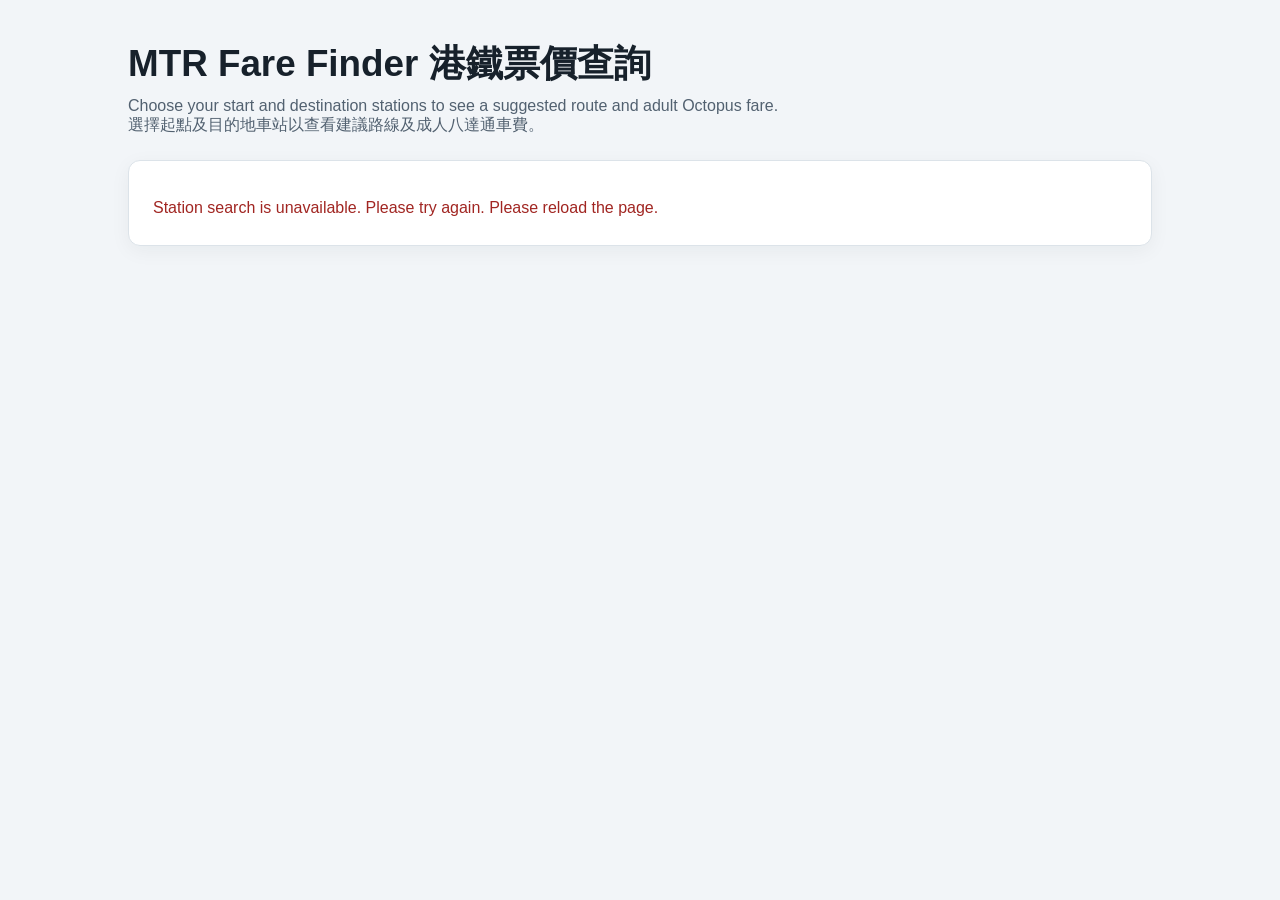
==== fare/src/main/resources/static/index.html @ 54e41761 "Improvements: Separate MCP packages, improve UI interactions - Separate MCP packages so the lambda f" ====
<!doctype html>
<html lang="en">
<head>
    <meta charset="utf-8">
    <meta name="viewport" content="width=device-width, initial-scale=1">
    <title>Fare Finder 票價查詢</title>
    <link rel="icon" type="image/svg+xml" href="data:image/svg+xml,%3Csvg xmlns='http://www.w3.org/2000/svg' viewBox='0 0 64 64'%3E%3Crect width='64' height='64' rx='12' fill='%23d71920'/%3E%3Ctext x='32' y='41' fill='white' font-family='Arial,sans-serif' font-size='21' font-weight='700' text-anchor='middle'%3EMTR%3C/text%3E%3C/svg%3E">
    <link rel="stylesheet" href="styles.css">
</head>
<body>
    <main>
        <header>
            <h1>MTR Fare Finder 港鐵票價查詢</h1>
            <p>Choose your start and destination stations to see a suggested route and adult Octopus fare.
                <br/>選擇起點及目的地車站以查看建議路線及成人八達通車費。</p>
        </header>

        <section class="card" aria-label="Find a route">
            <div id="station-loading" class="loading" role="status">
                <span class="spinner" aria-hidden="true"></span>
            </div>
            <form id="route-form" hidden>
                <div class="fields">
                    <div>
                        <label for="start">Start station / 起點車站</label>
                        <div class="station-picker">
                            <input id="start" name="start" type="text" autocomplete="off" required
                                placeholder="Type a station name / 輸入車站名稱" aria-autocomplete="list"
                                aria-controls="start-suggestions" aria-expanded="false">
                            <div class="suggestions" id="start-suggestions" role="listbox" hidden></div>
                        </div>
                    </div>
                    <div>
                        <label for="destination">Destination station / 目的地車站</label>
                        <div class="station-picker">
                            <input id="destination" name="destination" type="text" autocomplete="off" required
                                placeholder="Type a station name / 輸入車站名稱" aria-autocomplete="list"
                                aria-controls="destination-suggestions" aria-expanded="false">
                            <div class="suggestions" id="destination-suggestions" role="listbox" hidden></div>
                        </div>
                    </div>
                </div>
                <button id="submit" type="submit">Find route and fare 查詢路線及車費</button>
            </form>
            <p id="message" role="status" aria-live="polite"></p>
        </section>

        <section id="results" class="card results" aria-labelledby="results-heading" hidden>
            <h2 id="results-heading">Route and fare 路線及車費</h2>
            <div class="fare">
                <span class="fare-label">Adult Octopus fare 成人八達通車費</span>
                <span id="fare-price">—</span>
            </div>
            <table>
                <thead>
                    <tr>
                        <th scope="col">Leg / 路段</th>
                        <th scope="col">Stations / 車站</th>
                    </tr>
                </thead>
                <tbody id="legs"></tbody>
            </table>
        </section>

    </main>
    <script>
        const form = document.querySelector("#route-form");
        const stationLoading = document.querySelector("#station-loading");
        const submitButton = document.querySelector("#submit");
        const message = document.querySelector("#message");
        const results = document.querySelector("#results");
        const farePrice = document.querySelector("#fare-price");
        const legsBody = document.querySelector("#legs");
        const stationInputs = [
            document.getElementById("start"),
            document.getElementById("destination")
        ];
        let stations;

        const loadStations = async () => {
            let lastError;
            for (let attempt = 0; attempt < 3; attempt++) {
                try {
                    const response = await fetch("/api/stations/all");
                    if (!response.ok) {
                        throw new Error("Station search is unavailable. Please try again.");
                    }
                    stations = await response.json();
                    return;
                } catch (error) {
                    lastError = error;
                }
            }
            throw lastError instanceof Error
                ? lastError
                : new Error("Station search is unavailable. Please try again.");
        };

        stationInputs.forEach((input) => {
            input.disabled = true;
        });
        submitButton.disabled = true;
        loadStations()
            .then(() => {
                stationInputs.forEach((input) => {
                    input.disabled = false;
                });
                submitButton.disabled = false;
                form.hidden = false;
                message.textContent = "";
                message.dataset.error = "false";
            })
            .catch((error) => {
                message.textContent = `${error.message || "Station search is unavailable."} Please reload the page.`;
                message.dataset.error = "true";
            })
            .finally(() => {
                stationLoading.hidden = true;
            });

        let scheduleRequest = 0;
        const clearStartSchedule = () => {
            scheduleRequest++;
        };

        const updateStartSchedule = async (start, firstLeg) => {
            const currentRequest = ++scheduleRequest;
            const scheduleStatus = legsBody.querySelector(".next-train");
            if (!start || !firstLeg || firstLeg.stations.length < 2 || !scheduleStatus) {
                return;
            }
            scheduleStatus.textContent = "[Loading…]";
            scheduleStatus.setAttribute("aria-label", "Loading next train arrival");
            scheduleStatus.dataset.error = "false";

            try {
                const lineResponse = await fetch(`/api/lines/${encodeURIComponent(firstLeg.line)}`);
                if (!lineResponse.ok) {
                    throw new Error(`Could not load direction information for ${firstLeg.line}.`);
                }
                const line = await lineResponse.json();
                if (currentRequest !== scheduleRequest) {
                    return;
                }
                const origin = firstLeg.stations[0];
                const nextStation = firstLeg.stations[1];
                const directions = new Set((line.directions || [])
                    .filter(({stations: lineStations}) => lineStations.some((station, index) =>
                        station.stationId === origin.stationId
                        && lineStations[index + 1]?.stationId === nextStation.stationId))
                    .map(({direction}) => {
                        const code = direction.split("-").pop();
                        return code === "UT" ? "UP" : code === "DT" ? "DOWN" : null;
                    })
                    .filter(Boolean));
                if (directions.size !== 1) {
                    throw new Error(`Could not determine the ${firstLeg.line} direction for this route.`);
                }
                const [direction] = directions;

                const url = new URL("https://rt.data.gov.hk/v1/transport/mtr/getSchedule.php");
                url.searchParams.set("line", firstLeg.line);
                url.searchParams.set("sta", start.stationCode);
                url.searchParams.set("lang", "en");
                const response = await fetch(url, {signal: AbortSignal.timeout(8000)});
                if (!response.ok) {
                    throw new Error("The train schedule service returned an error.");
                }
                const data = await response.json();
                const schedule = data.data?.[`${firstLeg.line}-${start.stationCode}`];
                if (data.status !== 1 || !schedule) {
                    throw new Error(data.message || "The train schedule is unavailable.");
                }

                if (currentRequest !== scheduleRequest) {
                    return;
                }

                const train = (schedule[direction] || []).find((arrival) => arrival.valid === "Y");
                const disruption = data.isdelay === "Y" ? " · Service disruption reported" : "";
                const updated = `Updated ${schedule.curr_time || data.curr_time || "just now"}`;
                if (train) {
                    const destination = stations.find((station) => station.stationCode === train.dest);
                    const destinationName = destination ? stationLabel(destination) : train.dest;
                    const minutes = Number(train.ttnt);
                    const arrivalTime = train.ttnt != null && String(train.ttnt).trim() !== "" && Number.isFinite(minutes)
                        ? `${minutes} min`
                        : (train.time || "").split(" ")[1]?.slice(0, 5) || "Time unavailable";
                    scheduleStatus.textContent = `[${arrivalTime}${disruption}]`;
                    scheduleStatus.title = `Next train: ${arrivalTime} · Platform ${train.plat} · To ${destinationName}`
                        + ` · ${updated}${disruption}`;
                } else {
                    scheduleStatus.textContent = `[No arrivals${disruption}]`;
                    scheduleStatus.title = `No train arrivals currently available · ${updated}${disruption}`;
                }
                scheduleStatus.setAttribute("aria-label", scheduleStatus.title);
            } catch (error) {
                if (currentRequest !== scheduleRequest) {
                    return;
                }
                scheduleStatus.textContent = "[Arrivals unavailable]";
                scheduleStatus.title = error.message || "Train schedules are temporarily unavailable.";
                scheduleStatus.setAttribute("aria-label", scheduleStatus.title);
                scheduleStatus.dataset.error = "true";
            }
        };

        const createStationPicker = (inputId, suggestionsId, getExcludedStation = () => null, onUpdate = () => {}) => {
            const input = document.getElementById(inputId);
            const suggestions = document.getElementById(suggestionsId);
            let selectedStation = null;
            let activeIndex = -1;

            const closeSuggestions = () => {
                suggestions.hidden = true;
                input.setAttribute("aria-expanded", "false");
                input.removeAttribute("aria-activedescendant");
                activeIndex = -1;
            };

            const showMessage = (text, isError = false) => {
                message.textContent = text;
                message.dataset.error = String(isError);
            };

            const setActiveOption = (index) => {
                const options = [...suggestions.querySelectorAll('[role="option"]')];
                if (options.length === 0) {
                    activeIndex = -1;
                    input.removeAttribute("aria-activedescendant");
                    return;
                }

                activeIndex = (index + options.length) % options.length;
                options.forEach((option, optionIndex) => {
                    const isActive = optionIndex === activeIndex;
                    option.classList.toggle("active", isActive);
                    option.setAttribute("aria-selected", String(isActive));
                });

                const activeOption = options[activeIndex];
                input.setAttribute("aria-activedescendant", activeOption.id);
                activeOption.scrollIntoView({block: "nearest"});
            };

            const showSuggestions = () => {
                const excludedStation = getExcludedStation();
                if (selectedStation && selectedStation.stationId === excludedStation?.stationId) {
                    selectedStation = null;
                    input.value = "";
                }
                const query = input.value.trim();
                closeSuggestions();
                activeIndex = -1;

                if (query.length < 1) {
                    return;
                }

                const normalizedQuery = query.toLowerCase();
                const matches = stations.filter((station) =>
                    station.stationId !== excludedStation?.stationId
                    && [station.englishName, station.chineseName, station.stationCode]
                        .some((value) => value.toLowerCase().includes(normalizedQuery)));
                suggestions.replaceChildren();
                matches.forEach((station, index) => {
                    const option = document.createElement("button");
                    option.type = "button";
                    option.className = "suggestion";
                    option.setAttribute("role", "option");
                    option.id = `${suggestionsId}-option-${index}`;
                    option.setAttribute("aria-selected", "false");

                    const name = document.createElement("span");
                    name.textContent = station.englishName;
                    option.append(name);

                    if (station.chineseName) {
                        const chinese = document.createElement("span");
                        chinese.className = "chinese-name";
                        chinese.textContent = station.chineseName;
                        option.append(chinese);
                    }

                    const selectStation = () => {
                        selectedStation = station;
                        input.value = stationLabel(station);
                        closeSuggestions();
                        showMessage("");
                        onUpdate();
                    };

                    option.addEventListener("click", selectStation);
                    option.addEventListener("mouseenter", () => setActiveOption(index));
                    suggestions.append(option);
                });
                if (matches.length === 0) {
                    const empty = document.createElement("div");
                    empty.className = "suggestion";
                    empty.textContent = "No matching stations";
                    suggestions.append(empty);
                }
                suggestions.hidden = false;
                input.setAttribute("aria-expanded", "true");
            };

            input.addEventListener("input", () => {
                selectedStation = null;
                results.hidden = true;
                clearStartSchedule();
                showSuggestions();
                onUpdate();
            });

            input.addEventListener("keydown", (event) => {
                if (event.key === "Escape") {
                    closeSuggestions();
                    return;
                }

                if (event.key === "ArrowDown" || event.key === "ArrowUp") {
                    const options = suggestions.querySelectorAll('[role="option"]');
                    if (options.length === 0) {
                        return;
                    }
                    event.preventDefault();
                    if (suggestions.hidden) {
                        showSuggestions();
                    }
                    const availableOptions = suggestions.querySelectorAll('[role="option"]');
                    if (availableOptions.length === 0) {
                        return;
                    }
                    if (event.key === "ArrowDown") {
                        setActiveOption(activeIndex + 1);
                    } else {
                        setActiveOption(activeIndex < 0 ? availableOptions.length - 1 : activeIndex - 1);
                    }
                    return;
                }

                if (event.key === "Enter" && activeIndex >= 0) {
                    const activeOption = suggestions.querySelectorAll('[role="option"]')[activeIndex];
                    if (activeOption) {
                        event.preventDefault();
                        activeOption.click();
                    }
                }
            });

            return {
                getSelectedStation: () => selectedStation,
                closeSuggestions,
                refreshSuggestions: showSuggestions
            };
        };

        let destinationPicker;
        const startPicker = createStationPicker(
            "start",
            "start-suggestions",
            () => null,
            () => destinationPicker.refreshSuggestions()
        );
        destinationPicker = createStationPicker(
            "destination",
            "destination-suggestions",
            () => startPicker.getSelectedStation()
        );

        const readError = async (response, fallback) => {
            try {
                const body = await response.json();
                return body.detail || body.message || fallback;
            } catch {
                return fallback;
            }
        };

        const stationLabel = (station) => {
            return station.chineseName
                ? `${station.englishName} (${station.chineseName})`
                : station.englishName;
        };

        const displayRoute = (route) => {
            legsBody.replaceChildren();
            if (route.legs.length === 0) {
                const row = document.createElement("tr");
                const cell = document.createElement("td");
                cell.colSpan = 2;
                cell.textContent = "You are already at your destination.";
                row.append(cell);
                legsBody.append(row);
                return;
            }

            route.legs.forEach((leg, legIndex) => {
                const row = document.createElement("tr");
                const lineCell = document.createElement("th");
                lineCell.scope = "row";
                lineCell.textContent = leg.line === "WALK" ? "Walk" : leg.line;

                const stationsCell = document.createElement("td");
                const stationGrid = document.createElement("div");
                stationGrid.className = "station-grid";
                leg.stations.forEach((station, stationIndex) => {
                    const stationItem = document.createElement("span");
                    stationItem.className = "route-station";
                    const stationName = document.createElement("span");
                    stationName.textContent = stationLabel(station);
                    if (legIndex === 0 && stationIndex === 0 && leg.stations.length >= 2) {
                        const nextTrain = document.createElement("span");
                        nextTrain.className = "next-train";
                        nextTrain.setAttribute("role", "status");
                        nextTrain.setAttribute("aria-live", "polite");
                        stationName.append(nextTrain);
                    }
                    stationItem.append(stationName);
                    stationGrid.append(stationItem);
                });
                stationsCell.append(stationGrid);
                row.append(lineCell, stationsCell);
                legsBody.append(row);
            });
        };

        form.addEventListener("submit", async (event) => {
            event.preventDefault();
            startPicker.closeSuggestions();
            destinationPicker.closeSuggestions();
            const start = startPicker.getSelectedStation();
            const destination = destinationPicker.getSelectedStation();
            if (!start || !destination) {
                message.textContent = "Choose both stations from the search suggestions.";
                message.dataset.error = "true";
                return;
            }
            if (start.stationId === destination.stationId) {
                message.textContent = "Choose a destination different from the start station.";
                message.dataset.error = "true";
                return;
            }

            clearStartSchedule();
            submitButton.disabled = true;
            message.textContent = "Finding your route…";
            message.dataset.error = "false";
            results.hidden = true;

            try {
                const params = new URLSearchParams({start: start.stationId, dest: destination.stationId});
                const routeResponse = await fetch(`/api/route?${params}`);
                if (!routeResponse.ok) {
                    throw new Error(await readError(routeResponse, "Could not find a route."));
                }
                const route = await routeResponse.json();
                displayRoute(route);
                farePrice.textContent = route.fare
                    ? `HK$${(route.fare.octAdultCents / 100).toFixed(2)}`
                    : "Unavailable";
                results.hidden = false;
                message.textContent = "";
                updateStartSchedule(start, route.legs[0]);
            } catch (error) {
                message.textContent = error.message || "Could not find a route. Please try again.";
                message.dataset.error = "true";
            } finally {
                submitButton.disabled = false;
            }
        });
    </script>
</body>
</html>
---- fare/src/main/resources/static/styles.css ----
:root {
    color-scheme: light;
    font-family: Arial, Helvetica, sans-serif;
    color: #17212b;
    background: #f2f5f8;
}

* {
    box-sizing: border-box;
}

body {
    margin: 0;
    padding: 40px 18px;
}

main {
    width: min(1024px, 100%);
    margin: 0 auto;
}

header {
    margin-bottom: 24px;
}

h1 {
    margin: 0 0 8px;
    font-size: clamp(1.7rem, 5vw, 2.3rem);
}

header p {
    margin: 0;
    color: #526170;
}

.card {
    padding: 24px;
    border: 1px solid #dce3e9;
    border-radius: 12px;
    background: white;
    box-shadow: 0 5px 20px rgb(23 33 43 / 5%);
}

.loading {
    display: flex;
    align-items: center;
    gap: 10px;
    color: #526170;
}

.loading[hidden] {
    display: none;
}

.spinner {
    width: 20px;
    height: 20px;
    border: 3px solid #dce3e9;
    border-top-color: #1769aa;
    border-radius: 50%;
    animation: spin 0.8s linear infinite;
}

@keyframes spin {
    to {
        transform: rotate(360deg);
    }
}

@media (prefers-reduced-motion: reduce) {
    .spinner {
        animation: none;
    }
}

.fields {
    display: grid;
    grid-template-columns: 1fr 1fr;
    gap: 16px;
}

label {
    display: block;
    margin-bottom: 7px;
    font-weight: 700;
}

.station-picker {
    position: relative;
}

input {
    width: 100%;
    min-height: 46px;
    padding: 10px 12px;
    border: 1px solid #aebbc7;
    border-radius: 7px;
    font: inherit;
}

input:focus {
    border-color: #1769aa;
    outline: 3px solid rgb(23 105 170 / 16%);
}

.suggestions {
    position: absolute;
    z-index: 2;
    top: calc(100% + 4px);
    right: 0;
    left: 0;
    max-height: 250px;
    overflow-y: auto;
    border: 1px solid #cbd5de;
    border-radius: 7px;
    background: white;
    box-shadow: 0 8px 18px rgb(23 33 43 / 12%);
}

.suggestions[hidden] {
    display: none;
}

.suggestion {
    display: block;
    width: 100%;
    padding: 10px 12px;
    border: 0;
    border-bottom: 1px solid #edf0f3;
    background: white;
    color: inherit;
    text-align: left;
    cursor: pointer;
}

.suggestion:last-child {
    border-bottom: 0;
}

.suggestion:hover,
.suggestion:focus,
.suggestion.active {
    background: #eef6fc;
    outline: none;
}

.chinese-name {
    margin-left: 5px;
    color: #526170;
}

#submit {
    min-height: 44px;
    margin-top: 20px;
    padding: 10px 18px;
    border: 0;
    border-radius: 7px;
    background: #1769aa;
    color: white;
    font: inherit;
    font-weight: 700;
    cursor: pointer;
}

#submit:hover {
    background: #105687;
}

#submit:disabled {
    opacity: 0.65;
    cursor: wait;
}

#message {
    min-height: 1.4em;
    margin: 14px 0 0;
    color: #526170;
}

#message[data-error="true"] {
    color: #a12622;
}

.results {
    margin-top: 24px;
}

.results[hidden] {
    display: none;
}

h2 {
    margin: 0 0 14px;
    font-size: 1.3rem;
}

.fare {
    display: flex;
    align-items: baseline;
    justify-content: space-between;
    gap: 12px;
    margin-bottom: 18px;
    padding: 16px;
    border-radius: 8px;
    background: #edf6f1;
}

.fare-label {
    font-weight: 700;
}

#fare-price {
    font-size: 1.45rem;
    font-weight: 700;
    color: #17613b;
}

table {
    width: 100%;
    border-collapse: collapse;
}

.station-grid {
    display: grid;
    grid-template-columns: repeat(3, minmax(0, 1fr));
    gap: 8px;
}

.route-station {
    display: flex;
    align-items: flex-start;
    justify-content: space-between;
    gap: 4px;
    min-width: 0;
    overflow-wrap: anywhere;
}

.route-station:not(:last-child)::after {
    flex: none;
    content: "→";
}

.next-train {
    margin-left: 4px;
    color: #17613b;
    font-weight: 700;
}

.next-train[data-error="true"] {
    color: #a12622;
}

th,
td {
    padding: 12px;
    border: 1px solid #dce3e9;
    text-align: left;
    vertical-align: top;
}

th {
    background: #f5f7f9;
}

@media (max-width: 560px) {
    body {
        padding: 24px 12px;
    }

    .card {
        padding: 18px;
    }

    .fields {
        grid-template-columns: 1fr;
    }
}
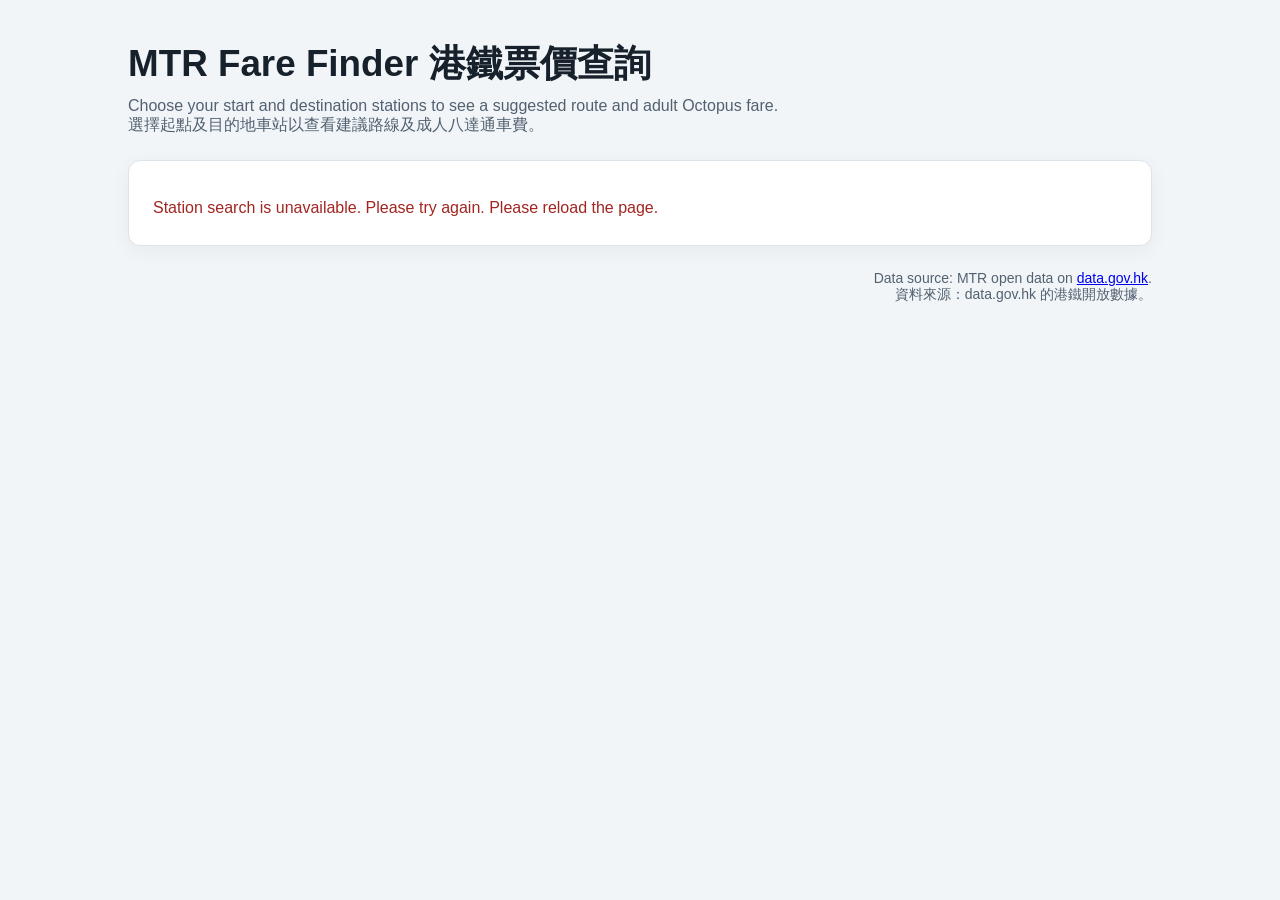
==== commit 46036659: "Revise API so /api/route return direction UT/DT for train schedule Also add centralized API call log" ====
--- a/fare/src/main/resources/static/index.html
+++ b/fare/src/main/resources/static/index.html
@@ -61,8 +61,11 @@
                 <tbody id="legs"></tbody>
             </table>
         </section>
-
     </main>
+    <footer>
+        <p>Data source: MTR open data on <a href="https://data.gov.hk/">data.gov.hk</a>.
+            <br>資料來源：data.gov.hk 的港鐵開放數據。</p>
+    </footer>
     <script>
         const form = document.querySelector("#route-form");
         const stationLoading = document.querySelector("#station-loading");
@@ -134,29 +137,11 @@
             scheduleStatus.dataset.error = "false";
 
             try {
-                const lineResponse = await fetch(`/api/lines/${encodeURIComponent(firstLeg.line)}`);
-                if (!lineResponse.ok) {
-                    throw new Error(`Could not load direction information for ${firstLeg.line}.`);
-                }
-                const line = await lineResponse.json();
-                if (currentRequest !== scheduleRequest) {
-                    return;
-                }
-                const origin = firstLeg.stations[0];
-                const nextStation = firstLeg.stations[1];
-                const directions = new Set((line.directions || [])
-                    .filter(({stations: lineStations}) => lineStations.some((station, index) =>
-                        station.stationId === origin.stationId
-                        && lineStations[index + 1]?.stationId === nextStation.stationId))
-                    .map(({direction}) => {
-                        const code = direction.split("-").pop();
-                        return code === "UT" ? "UP" : code === "DT" ? "DOWN" : null;
-                    })
-                    .filter(Boolean));
-                if (directions.size !== 1) {
+                const direction = firstLeg.direction === "UT" ? "UP"
+                    : firstLeg.direction === "DT" ? "DOWN" : null;
+                if (!direction) {
                     throw new Error(`Could not determine the ${firstLeg.line} direction for this route.`);
                 }
-                const [direction] = directions;
 
                 const url = new URL("https://rt.data.gov.hk/v1/transport/mtr/getSchedule.php");
                 url.searchParams.set("line", firstLeg.line);
--- a/fare/src/main/resources/static/styles.css
+++ b/fare/src/main/resources/static/styles.css
@@ -17,6 +17,14 @@
 main {
     width: min(1024px, 100%);
     margin: 0 auto;
+}
+
+footer {
+    width: min(1024px, 100%);
+    margin: 24px auto 0;
+    color: #526170;
+    font-size: 0.875rem;
+    text-align: right;
 }
 
 header {
